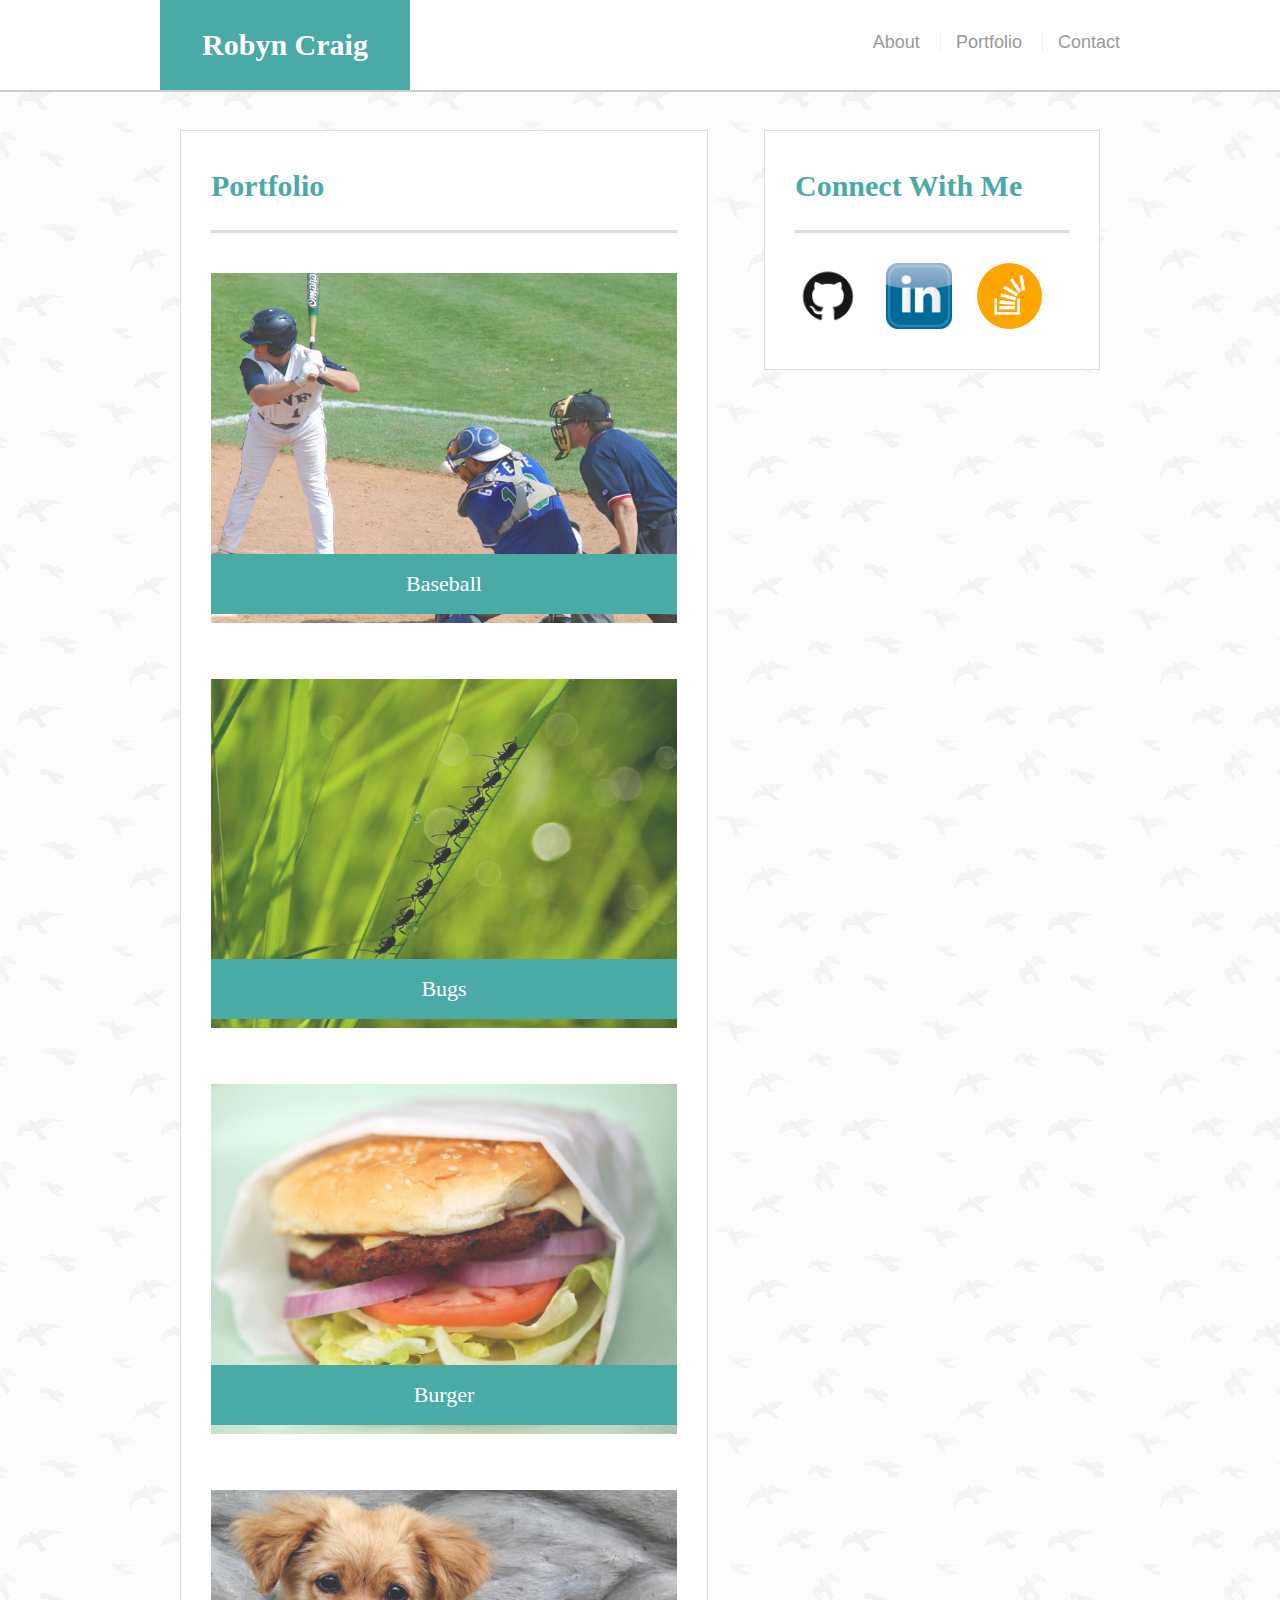
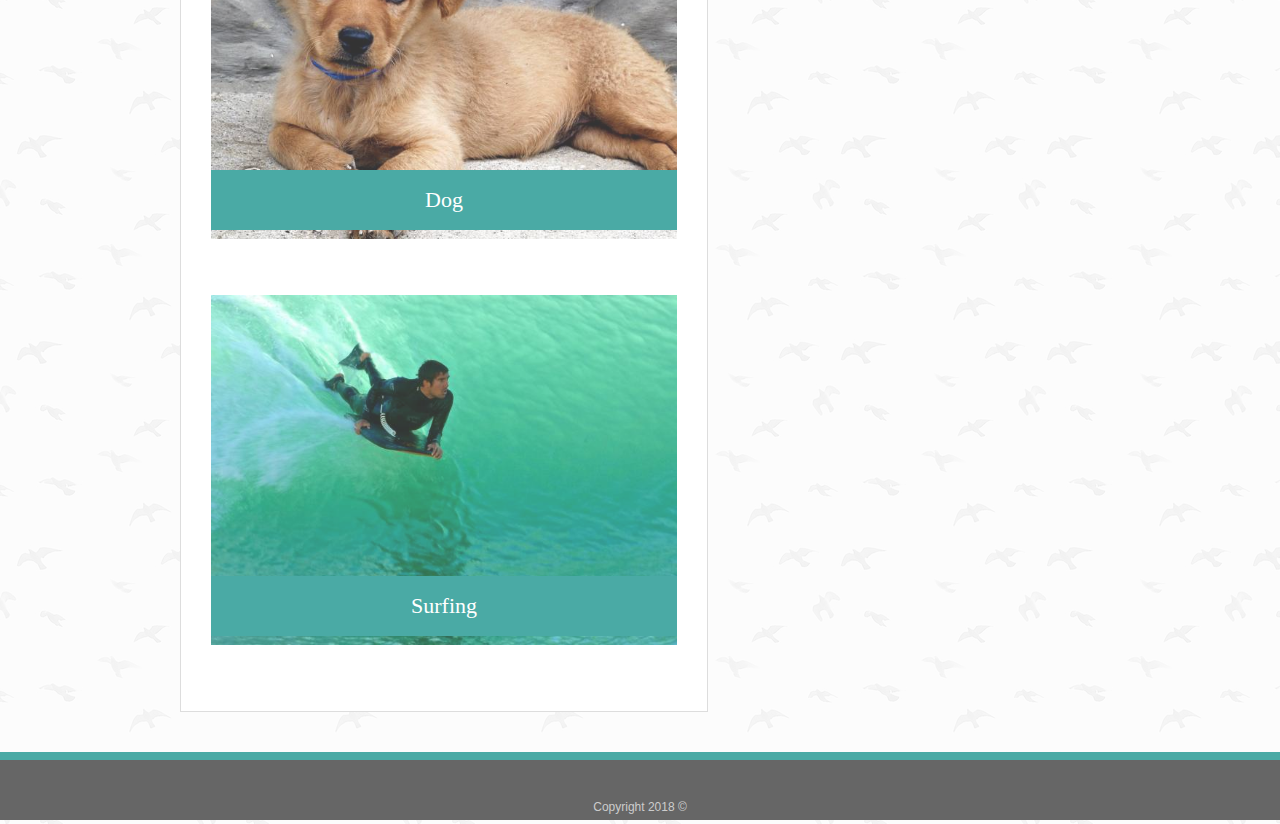
==== portfolio.html @ 6c00f3d2 "saving progress so far" ====
<!doctype html>
<html lang="en-us">

<head>
  <meta charset="UTF-8">
  <meta name="viewport" content="width=device-width, initial-scale=1.0">
  <title>Portfolio | Robyn Craig</title>
  <script src="https://code.jquery.com/jquery-3.3.1.min.js" integrity="sha256-FgpCb/KJQlLNfOu91ta32o/NMZxltwRo8QtmkMRdAu8=" crossorigin="anonymous"></script>
  <link rel="stylesheet" type="text/css" href="assets/css/reset.css">
  <link rel="stylesheet" type="text/css" href="assets/css/style.css">
</head>

<body>

  <header id="masthead">
    <div class="container">
      <a href="index.html" id="logo">Robyn Craig</a>
      <nav>
        <a href="index.html">About</a>
        <a href="portfolio.html">Portfolio</a>
        <a href="contact.html">Contact</a>
      </nav>
    </div>
  </header>

  <div id="main-container" class="container">
    <section class="main-section-left">
      <h1>Portfolio</h1>

      <div class="row">
        <div class="column">
          <div class="work">
          <img src="assets/images/baseball.jpg" alt="Baseball">
          <h3>Baseball</h3>
          </div>
        </div>
        <div class="column">
          <div class="work">
          <img src="assets/images/bugs.jpg" alt="Bugs">
          <h3>Bugs</h3>
          </div>
        </div>
      </div>

      <div class="row">
        <div class="column">
          <div class="work">
            <img src="assets/images/burger.jpg" alt="Burger">
            <h3>Burger</h3>
          </div>
        </div>
        <div class="column">
          <div class="work">
            <img src="assets/images/dog.jpg" alt="Dog">
            <h3>Dog</h3>
          </div>
        </div>
      </div>

      <div class="row">
        <div class="column">
          <div class="work">
            <img src="assets/images/surfing.jpg" alt="Surfing">
            <h3>Surfing</h3>
          </div>
        </div>
      </div>    

    </section>

    <section class="main-section-right">
      <h1>Connect With Me</h1>

      <a href="https://github.com/robynocraig" target="_blank"><img src="assets/images/github.png" class="connect-image" alt="GitHub"></a>
      <a href="https://www.linkedin.com/in/robyncraigmsp/" target="_blank"><img src="assets/images/linkedin.png" class="connect-image" alt="LinkedIn"></a>
      <a href="https://stackoverflow.com/users/9213637/robyn-craig?tab=profile" target="_blank"><img src="assets/images/stackoverflow.png" class="connect-image" alt="Stack Overflow"></a>

    </section>
  </div>

  <footer>
    <div class="container">
      Copyright 2018 &copy;
    </div>
  </footer>

</body>

</html>
---- assets/css/style.css ----
body {
  font-family: Arial, "Helvetica Neue", Helvetica, sans-serif;
  font-size: 18px;
  line-height: 34px;
  color: #777;
  background: url("../images/foggy_birds.png");
}

* {
  box-sizing: border-box;
}

/* general */

.container {
  width: 100%;
  max-width: 960px;
  margin: 0 auto;
  clear: both;
}

h1,
h2,
h3,
p {
  margin-bottom: 20px;
}

p:last-child {
  margin-bottom: 0;
}

h1,
h2,
h3 {
  font-family: Georgia, Times, "Times New Roman", serif;
  font-weight: 700;
  color: #4aaaa5;
}

h1 {
  padding-bottom: 20px;
  font-size: 30px;
  line-height: 49px;
  border-bottom: 3px solid #ddd;
}

h2,
h3 {
  font-size: 22px;
}

/* header */

#masthead {
  position: fixed;
  z-index: 99;
  width: 100%;
  margin: 0 0 30px;
  overflow: auto;
  color: #fff;
  background: #fff;
  border-bottom: 2px solid #ccc;
}

#logo {
  float: left;
  width: 250px;
  height: 90px;
  font-family: Georgia, Times, "Times New Roman", serif;
  font-size: 30px;
  font-weight: 700;
  line-height: 90px;
  color: #fff;
  text-align: center;
  text-decoration: none;
  background: #4aaaa5;
}

nav {
  float: right;
  margin-top: 25px;
}

nav a {
  display: inline-block;
  padding-left: 15px;
  margin-left: 15px;
  line-height: 18px;
  color: #999;
  text-decoration: none;
  border-left: 1px solid #efefef;
}

nav a:first-child {
  border-left: 0 none;
}

/* footer */

footer {
  padding: 30px 0;
  clear: both;
  font-size: 12px;
  color: #fff;
  color: #ccc;
  text-align: center;
  background: #666;
  border-top: 8px solid #4aaaa5;
  height: 50px;
}

h3, h2 {
  padding-bottom: 20px;
  margin-bottom: 15px;
  line-height: 22px;
  border-bottom: 2px solid #eee;
}

/* main */

#main-container {
  padding-top: 130px;
  min-height: calc(100vh - 70px);
}

.main-section-left {
  float: left;
  width: 55%;
  max-width: 960px;
  padding: 30px;
  margin: 0 0 40px 20px;
  background: #fff;
  border: 1px solid #ddd;
}

.main-section-right {
  float: right;
  width: 35%;
  max-width: 960px;
  padding: 30px;
  margin: 0 20px 40px 0;
  background: #fff;
  border: 1px solid #ddd;
}
/* portfolio page */

.work {
  position: relative;
  float: left;
  margin: 20px 0 25px;
  overflow: auto;
}

.work:nth-child(even) {
  margin-right: 40px;
}

.work img {
  width: 100%;
  border: 0 none;
  opacity: 0.8;
}

.work h3 {
  position: absolute;
  bottom: 20px;
  width: 100%;
  padding: 15px;
  margin-bottom: 0;
  font-weight: 300;
  line-height: 30px;
  color: #fff;
  text-align: center;
  background: #4aaaa5;
  border-bottom: 0;
}

.auth-image {
  float: left;
  width: 100%;
  height: auto;
  margin: 10px 25px 10px 0;
}

.connect-image {
  float: left;
  width: 24%;
  height: auto;
  margin: 10px 25px 10px 0;
}

/* contact page */

.contact-section-left {
  float: left;
  width: 55%;
  max-width: 960px;
  padding: 30px;
  margin: 0 0 40px 20px;
  background: #fff;
  border: 1px solid #ddd;
}

#contact-form ul {
  margin-bottom: 20px;
}

#contact-form li {
  margin-bottom: 10px;
}

label,
input[type=text],
input[type=email],
textarea {
  display: block;
  width: 100%;
}

input[type=text],
input[type=email],
textarea {
  height: 35px;
  padding: 0 10px;
  font-size: 14px;
  border: 1px solid #ddd;
}

textarea {
  height: 200px;
}

input[type=submit] {
  padding: 10px 30px;
  font-size: 18px;
  color: #fff;
  cursor: pointer;
  background: #4aaaa5;
  border: 0 none;
}

/* media queries */

@media screen and (max-width: 980px) {
  .container {
    width: 980px;
    max-width: 100%;
  }
}

@media screen and (max-width: 768px) {
  .container {
    width: 768px;
    max-width: 100%;
  }

  nav {
    padding-right: 10px;
  }

  .main-section-left {
    float: none;
    width: 95%;
    min-height: 1000px;
  }

  .main-section-right {
    float: none;
    width: 95%;
    padding-bottom: 100px;
    margin-left: 20px;
  }

  .connect-image {
    width: 10%;
  }

  .column {
    float: left;
    width: 50%;
    padding: 5px;
  }

  .contact-section-left {
    float: none;
    width: 95%;
  }

}

@media screen and (max-width: 640px) {
  .container {
    width: 640px;
    max-width: 100%;
  }

  #masthead {
    position: static;
  }

  #logo {
    width: 640px;
    max-width: 100%;
  }

  nav {
    margin: auto;
    width: 75%;
  }

  #main-container {
    padding-top: 0px;
  }

  .column {
    float: left;
    width: 100%;
    padding: 5px;
  }

  .main-section-left {
    min-height: 2400px;
  }

}
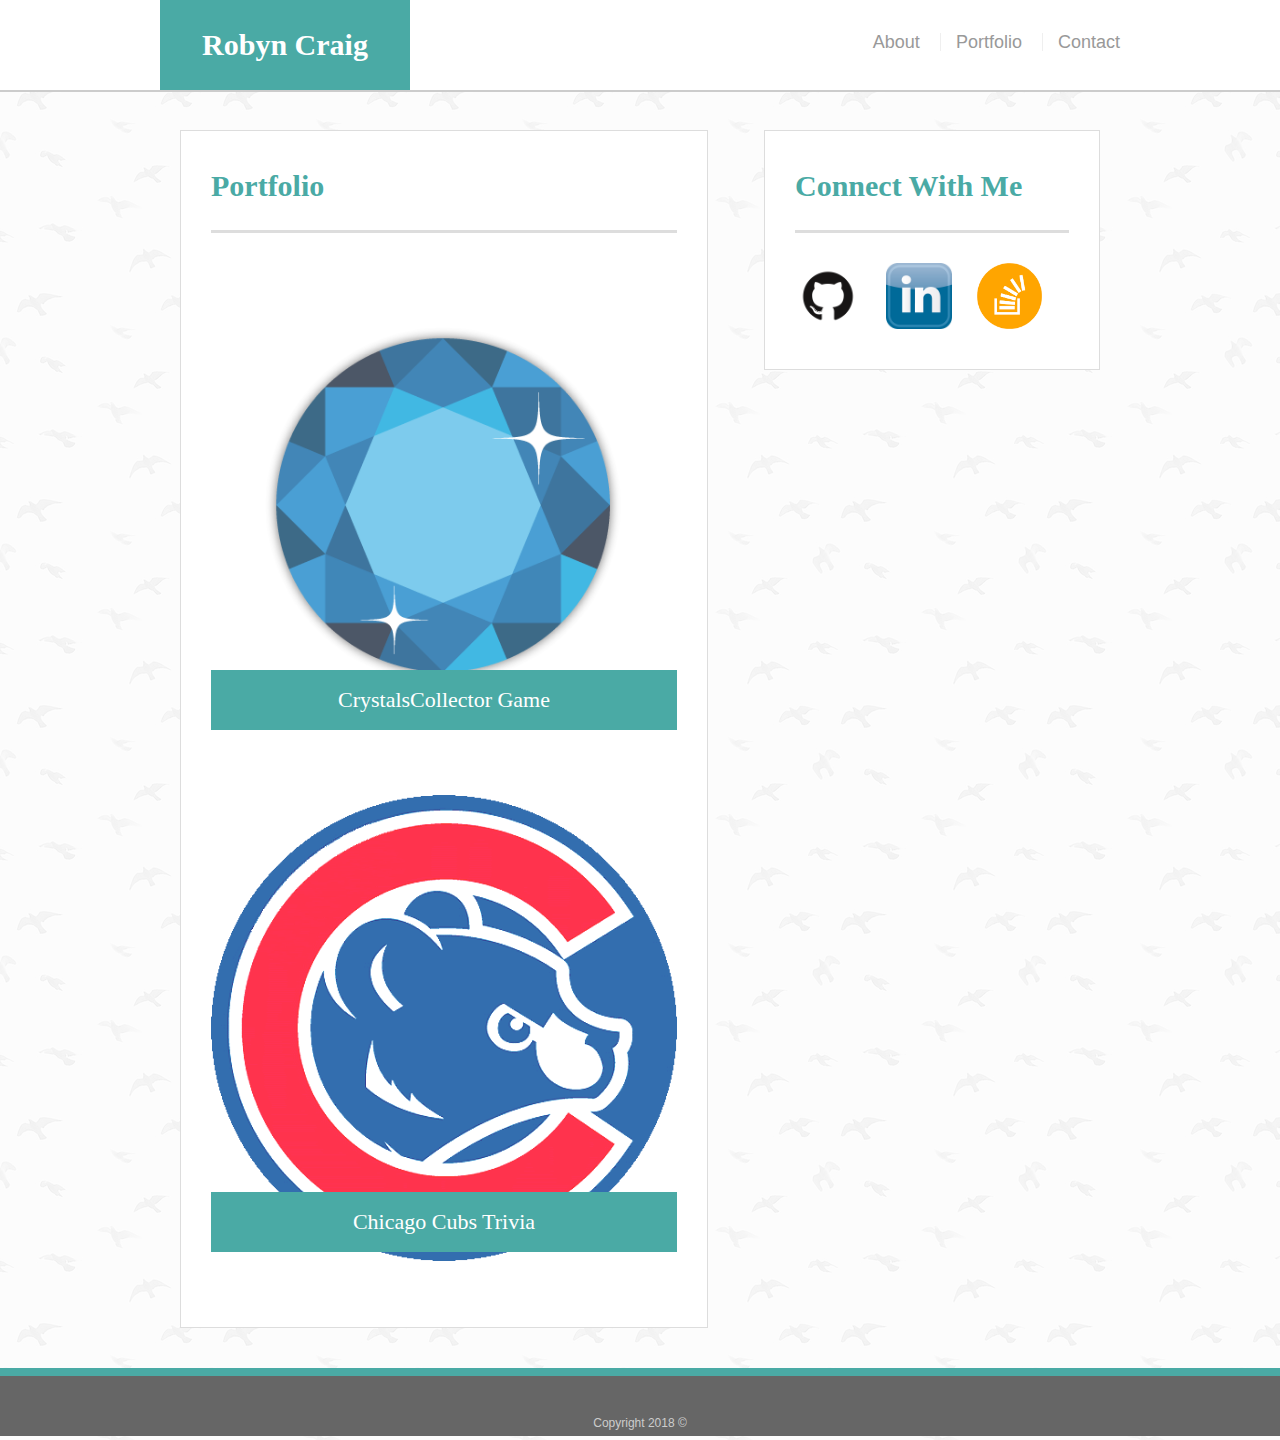
==== commit 1f61424c: "adding trivia game to portfolio" ====
--- a/portfolio.html
+++ b/portfolio.html
@@ -30,14 +30,10 @@
       <div class="row">
         <div class="column">
           <div class="work">
-          <img src="assets/images/baseball.jpg" alt="Baseball">
-          <h3>Baseball</h3>
-          </div>
-        </div>
-        <div class="column">
-          <div class="work">
-          <img src="assets/images/bugs.jpg" alt="Bugs">
-          <h3>Bugs</h3>
+          <a href="https://robynocraig.github.io/week-4-game/index.html" target="_blank">
+          <img src="assets/images/blue-gem.png" alt="Gem">
+          <h3>CrystalsCollector Game</h3>
+          </a>
           </div>
         </div>
       </div>
@@ -45,26 +41,13 @@
       <div class="row">
         <div class="column">
           <div class="work">
-            <img src="assets/images/burger.jpg" alt="Burger">
-            <h3>Burger</h3>
-          </div>
-        </div>
-        <div class="column">
-          <div class="work">
-            <img src="assets/images/dog.jpg" alt="Dog">
-            <h3>Dog</h3>
+            <a href="https://robynocraig.github.io/Trivia-Game/index.html" target="_blank">
+            <img src="assets/images/cubbies-bear-logo.gif" alt="Cubs">
+            <h3>Chicago Cubs Trivia</h3>
+            </a>
           </div>
         </div>
       </div>
-
-      <div class="row">
-        <div class="column">
-          <div class="work">
-            <img src="assets/images/surfing.jpg" alt="Surfing">
-            <h3>Surfing</h3>
-          </div>
-        </div>
-      </div>    
 
     </section>
 
--- a/assets/css/style.css
+++ b/assets/css/style.css
@@ -319,8 +319,4 @@
     padding: 5px;
   }
 
-  .main-section-left {
-    min-height: 2400px;
-  }
-
-}
+}
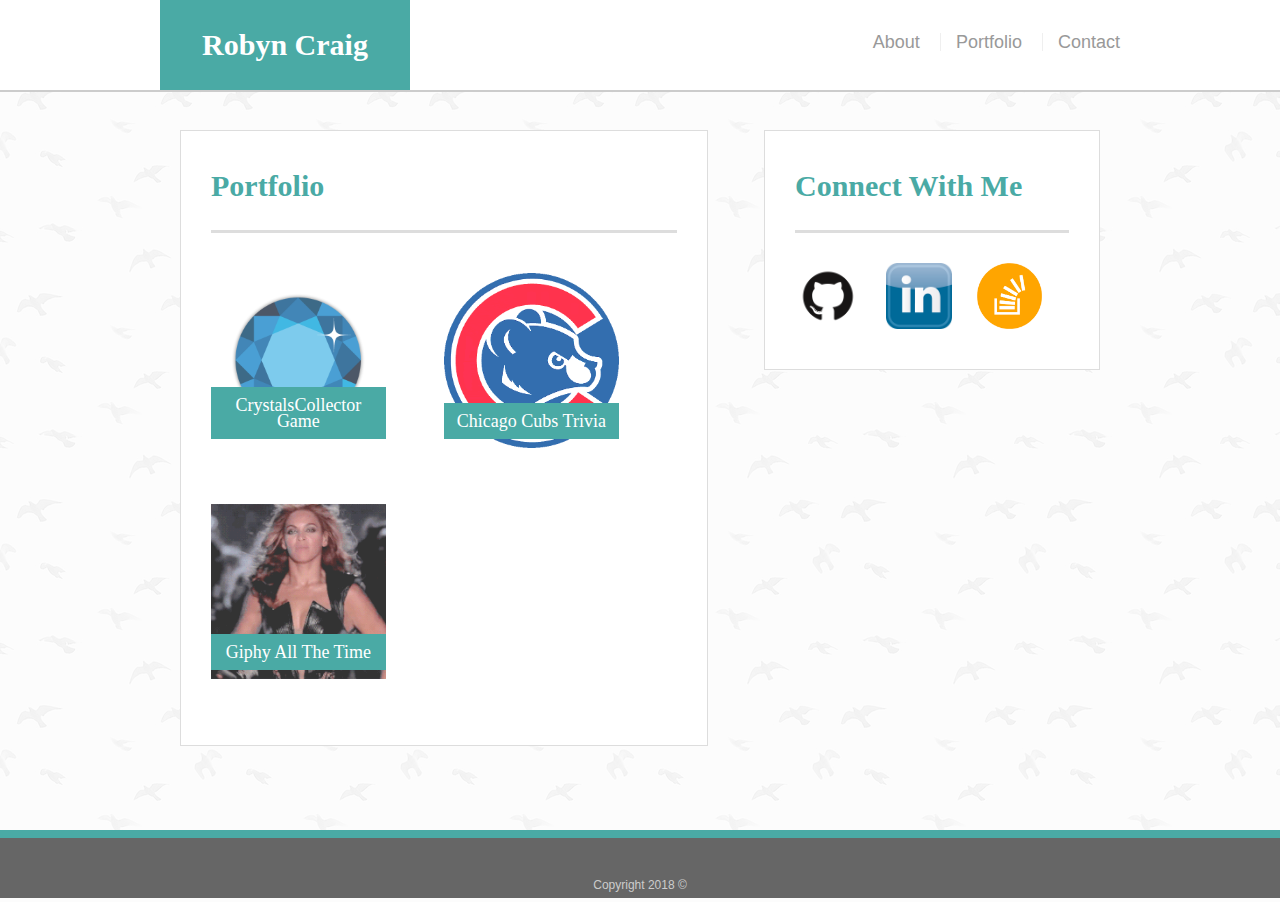
==== commit 9d111c86: "added giphy link to my responsive portfolio page" ====
--- a/portfolio.html
+++ b/portfolio.html
@@ -49,6 +49,17 @@
         </div>
       </div>
 
+      <div class="row">
+        <div class="column">
+          <div class="work">
+            <a href="https://robynocraig.github.io/GiphyAllTheTime/index.html" target="_blank">
+            <img src="assets/images/beyonce.gif" alt="Beyonce">
+            <h3>Giphy All The Time</h3>
+            </a>
+          </div>
+        </div>
+      </div>
+
     </section>
 
     <section class="main-section-right">
--- a/assets/css/style.css
+++ b/assets/css/style.css
@@ -45,9 +45,12 @@
   border-bottom: 3px solid #ddd;
 }
 
-h2,
+h2 {
+  font-size: 22px;
+}
+
 h3 {
-  font-size: 22px;
+  font-size: 18px;
 }
 
 /* header */
@@ -150,6 +153,7 @@
   float: left;
   margin: 20px 0 25px;
   overflow: auto;
+  width: 50%;
 }
 
 .work:nth-child(even) {
@@ -157,7 +161,7 @@
 }
 
 .work img {
-  width: 100%;
+  width: 75%;
   border: 0 none;
   opacity: 0.8;
 }
@@ -165,11 +169,11 @@
 .work h3 {
   position: absolute;
   bottom: 20px;
-  width: 100%;
-  padding: 15px;
+  width: 75%;
+  padding: 10px;
   margin-bottom: 0;
   font-weight: 300;
-  line-height: 30px;
+  line-height: 16px;
   color: #fff;
   text-align: center;
   background: #4aaaa5;
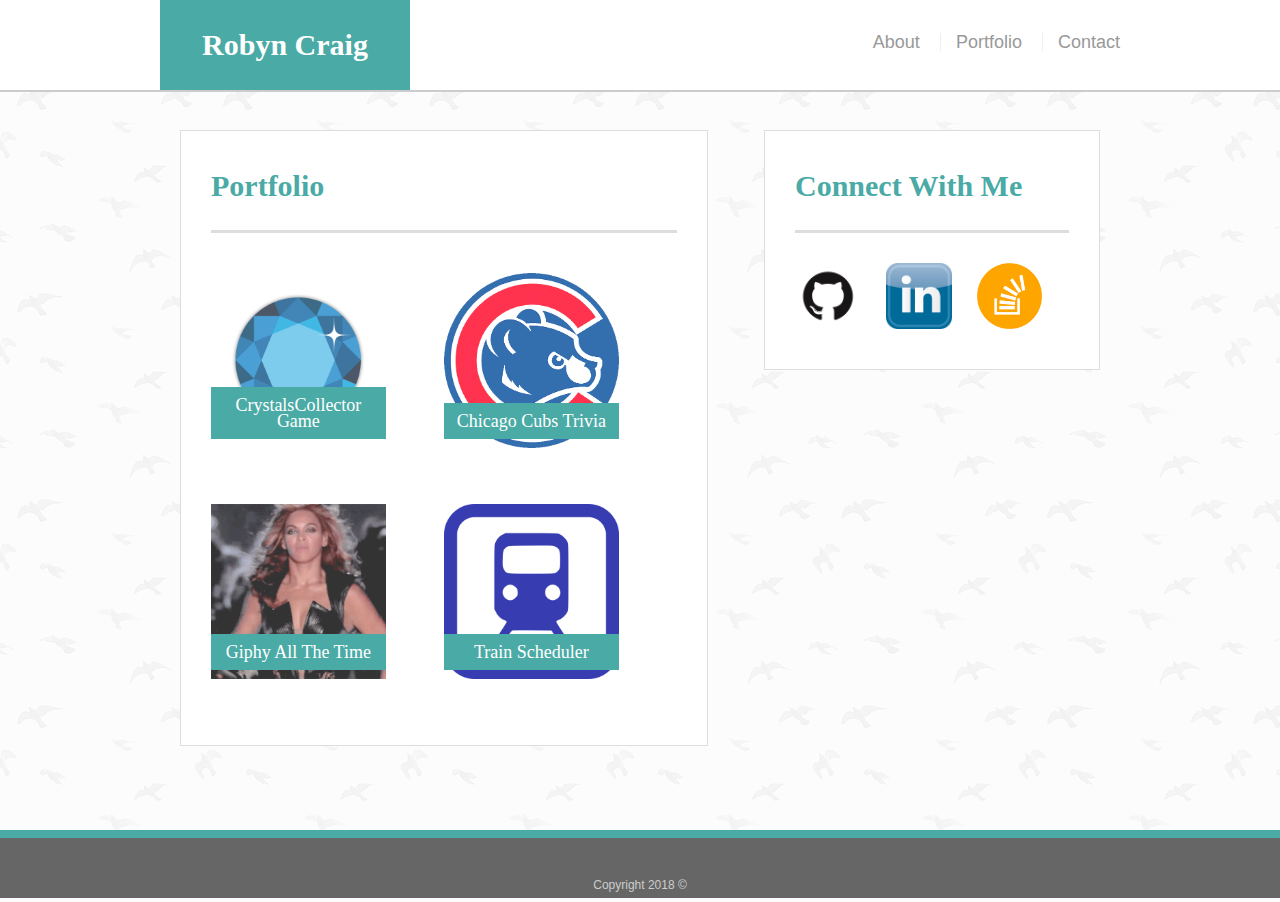
==== commit 91cac701: "added Train Scheduler to portfolio page" ====
--- a/portfolio.html
+++ b/portfolio.html
@@ -60,6 +60,17 @@
         </div>
       </div>
 
+      <div class="row">
+        <div class="column">
+          <div class="work">
+            <a href="https://robynocraig.github.io/firebase-train-scheduler/index.html" target="_blank">
+            <img src="assets/images/train.png" alt="Train" >
+            <h3>Train Scheduler</h3>
+            </a>
+          </div>
+        </div>
+      </div>
+
     </section>
 
     <section class="main-section-right">
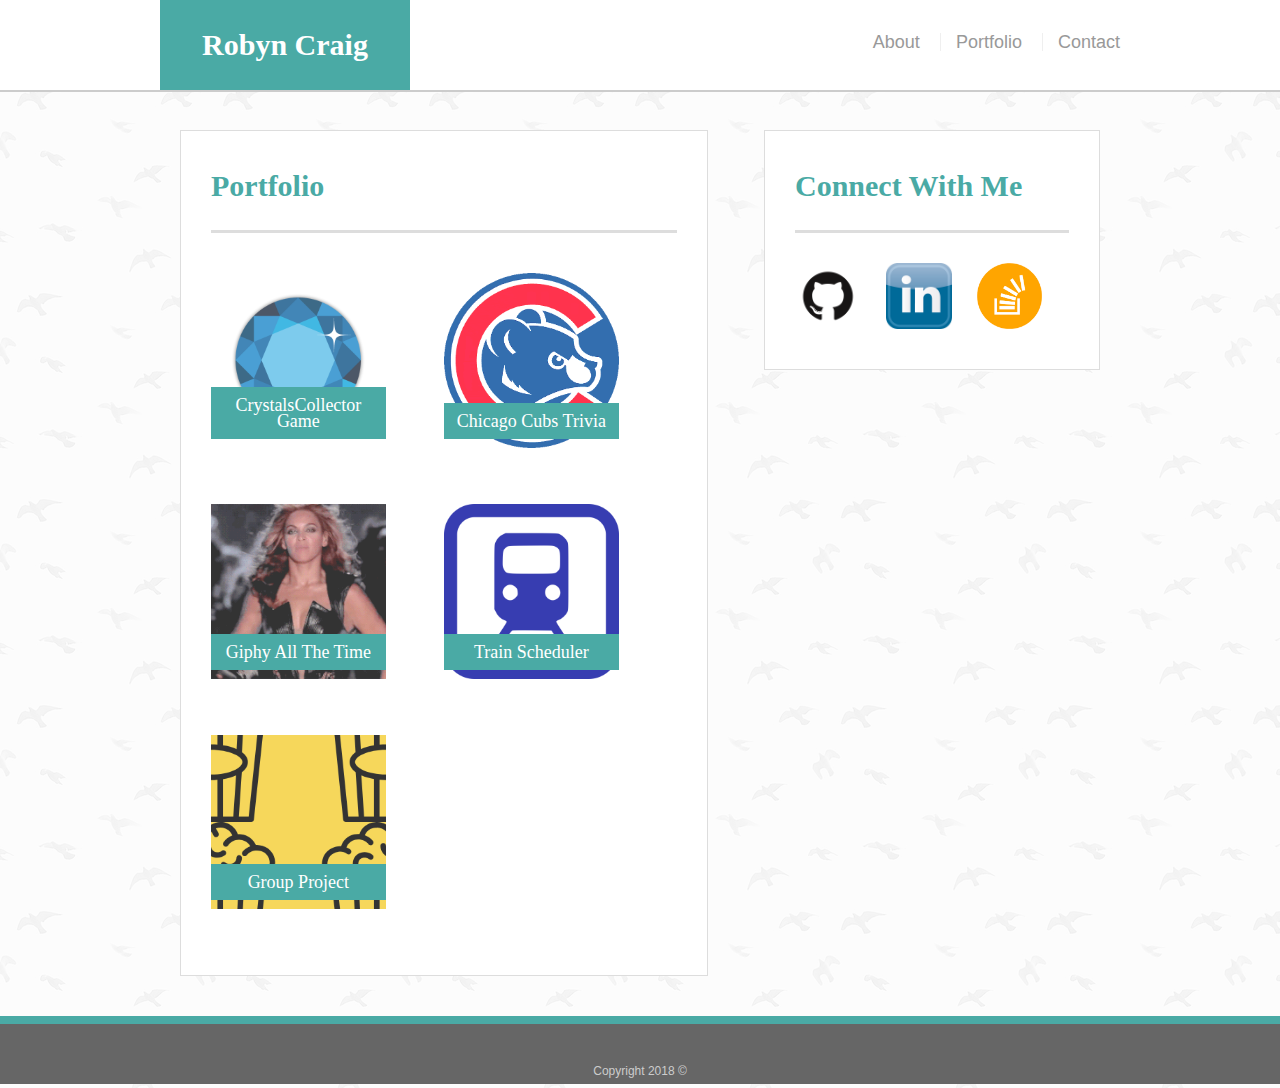
==== commit c11e492d: "Adding group project to portfolio page" ====
--- a/portfolio.html
+++ b/portfolio.html
@@ -71,6 +71,17 @@
         </div>
       </div>
 
+      <div class="row">
+        <div class="column">
+          <div class="work">
+            <a href="https://zackeilholz.github.io/CineMunchies/" target="_blank">
+            <img src="assets/images/yellowPopcornPattern.png" alt="Popcorn" >
+            <h3>Group Project</h3>
+            </a>
+          </div>
+        </div>
+      </div>
+
     </section>
 
     <section class="main-section-right">
